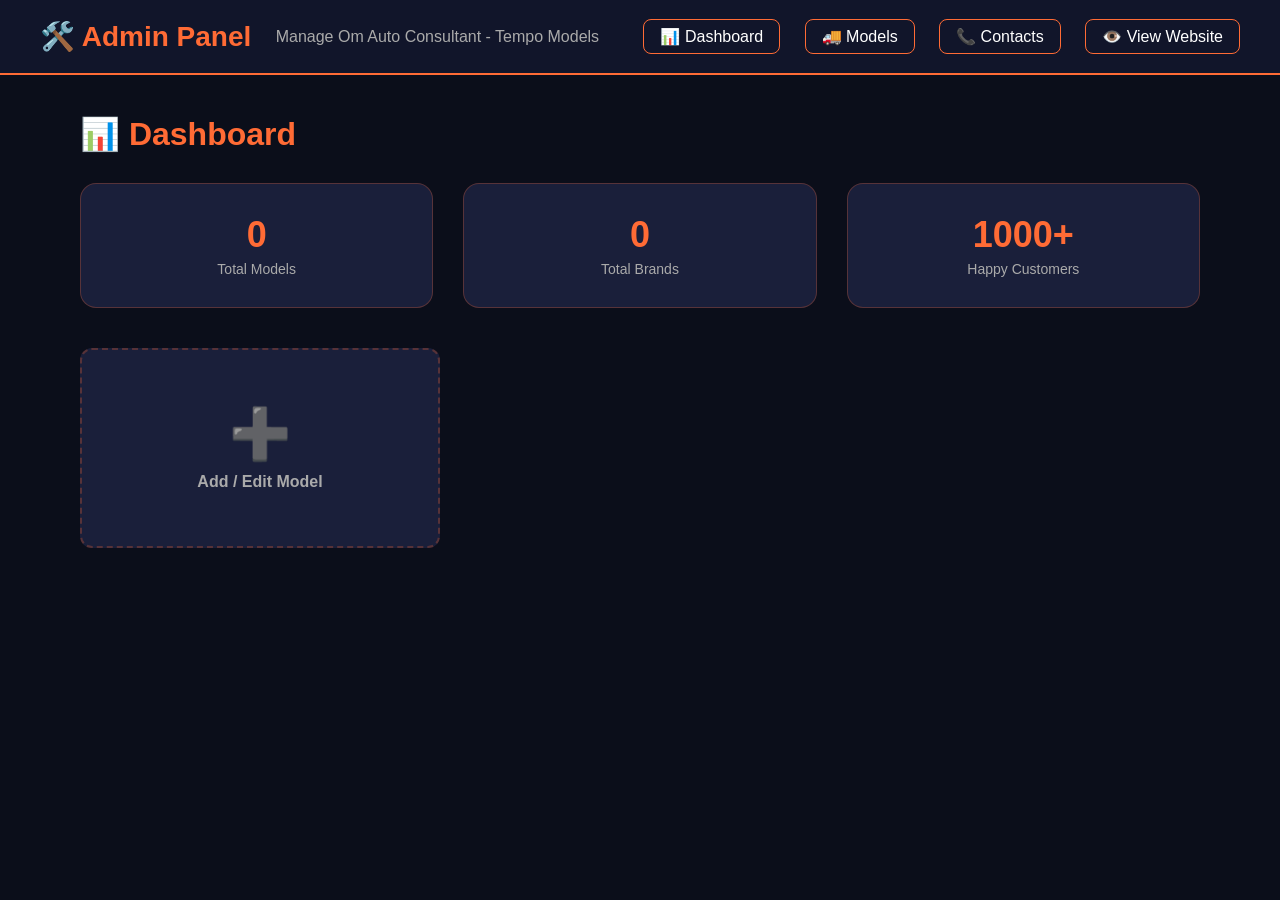
==== admin/index.html @ 0e018c15 "Final update" ====
<!DOCTYPE html>
<html lang="en">
<head>
    <meta charset="UTF-8" />
    <meta name="viewport" content="width=device-width, initial-scale=1.0" />
    <title>Admin - Om Auto Consultant</title>
    <style>
        * { margin: 0; padding: 0; box-sizing: border-box; font-family: 'Segoe UI', sans-serif; }
        body { background: #0b0e1a; color: #fff; }

        header {
            background: #11152a;
            padding: 20px 40px;
            border-bottom: 2px solid #ff6b35;
            display: flex;
            justify-content: space-between;
            align-items: center;
            flex-wrap: wrap;
        }

        header h1 { color: #ff6b35; font-size: 28px; }
        header p { color: #aaa; }
        header nav a {
            color: #fff;
            text-decoration: none;
            margin-left: 20px;
            padding: 8px 16px;
            border: 1px solid #ff6b35;
            border-radius: 8px;
            transition: 0.3s;
        }
        header nav a:hover { background: #ff6b35; color: #fff; }

        #adminContent { padding: 40px; max-width: 1200px; margin: 0 auto; }
        #adminContent h2 { color: #ff6b35; font-size: 32px; margin-bottom: 30px; }

        .stats { display: flex; gap: 30px; flex-wrap: wrap; margin-bottom: 40px; }
        .stat-card { background: #1a1f3a; padding: 30px 40px; border-radius: 16px; border: 1px solid #ff6b3544; flex: 1; min-width: 150px; text-align: center; }
        .stat-card h3 { font-size: 36px; color: #ff6b35; }
        .stat-card p { color: #aaa; font-size: 14px; margin-top: 5px; }

        #servicesList { display: grid; grid-template-columns: repeat(auto-fill, minmax(280px, 1fr)); gap: 20px; }
        .service-card { background: #1a1f3a; padding: 20px; border-radius: 12px; border: 1px solid #ff6b3544; }
        .service-card .brand-badge { display: inline-block; background: rgba(255, 107, 53, 0.15); color: #ff6b35; padding: 2px 12px; border-radius: 12px; font-size: 12px; margin-bottom: 8px; }
        .service-card .service-image { width: 100%; height: 150px; border-radius: 8px; overflow: hidden; margin-bottom: 10px; background: #0b0e1a; }
        .service-card .service-image img { width: 100%; height: 100%; object-fit: cover; }
        .service-card h4 { color: #ff6b35; margin: 10px 0 5px; }
        .service-card .service-info { color: #aaa; font-size: 13px; }
        .service-card .service-info span { display: inline-block; margin-right: 15px; }
        .service-card .actions { margin-top: 15px; display: flex; gap: 10px; }
        .service-card .actions button { padding: 6px 16px; border: none; border-radius: 6px; cursor: pointer; }
        .service-card .actions .edit-btn { background: #ff6b35; color: #fff; }
        .service-card .actions .delete-btn { background: #b71c1c; color: #fff; }

        .add-card { background: #1a1f3a; padding: 30px 20px; border-radius: 12px; border: 2px dashed #ff6b3544; display: flex; flex-direction: column; align-items: center; justify-content: center; cursor: pointer; min-height: 200px; transition: 0.3s; }
        .add-card:hover { border-color: #ff6b35; background: #11152a; }
        .add-card .add-icon { font-size: 50px; }
        .add-card h4 { color: #aaa; margin-top: 10px; }

        .modal { display: none; position: fixed; top: 0; left: 0; width: 100%; height: 100%; background: rgba(0, 0, 0, 0.8); justify-content: center; align-items: center; z-index: 100; overflow-y: auto; padding: 20px; }
        .modal.active { display: flex; }

        .modal-content { background: #1a1f3a; padding: 30px; border-radius: 16px; max-width: 700px; width: 100%; max-height: 90vh; overflow-y: auto; }
        .modal-content h2 { color: #ff6b35; margin-bottom: 20px; }
        .modal-content label { display: block; color: #aaa; font-size: 14px; margin-top: 15px; margin-bottom: 5px; }

        .modal-content select, .modal-content input, .modal-content textarea { width: 100%; padding: 10px; margin: 5px 0; background: #11152a; border: 1px solid #ff6b3544; color: #fff; border-radius: 8px; font-size: 14px; }
        .modal-content select option { background: #1a1f3a; }

        .modal-content .photo-upload { border: 2px dashed #ff6b3544; border-radius: 12px; padding: 20px; text-align: center; margin: 10px 0; cursor: pointer; transition: 0.3s; }
        .modal-content .photo-upload:hover { border-color: #ff6b35; }
        .modal-content .photo-upload input[type="file"] { display: none; }

        .modal-content .photo-preview { display: flex; flex-wrap: wrap; gap: 10px; margin-top: 10px; }
        .modal-content .photo-preview .preview-item { width: 80px; height: 80px; border-radius: 8px; overflow: hidden; border: 1px solid #ff6b3544; position: relative; }
        .modal-content .photo-preview .preview-item img { width: 100%; height: 100%; object-fit: cover; }
        .modal-content .photo-preview .preview-item .remove-photo { position: absolute; top: -5px; right: -5px; background: #b71c1c; color: #fff; border: none; border-radius: 50%; width: 20px; height: 20px; font-size: 12px; cursor: pointer; }

        .modal-content .form-row { display: grid; grid-template-columns: 1fr 1fr; gap: 15px; }
        .modal-content .btn-row { display: flex; gap: 10px; margin-top: 20px; }
        .modal-content .btn-row button { padding: 10px 30px; border: none; border-radius: 8px; cursor: pointer; font-size: 14px; font-weight: 600; }
        .modal-content .btn-row .save-btn { background: #ff6b35; color: #fff; }
        .modal-content .btn-row .save-btn:hover { background: #e55a2b; }
        .modal-content .btn-row .cancel-btn { background: #555; color: #fff; }
        .modal-content .btn-row .cancel-btn:hover { background: #444; }

        @media (max-width: 768px) {
            header { flex-direction: column; text-align: center; }
            header nav a { margin: 5px; display: inline-block; }
            #adminContent { padding: 20px; }
            .stats { flex-direction: column; }
            .modal-content { padding: 20px; }
            .modal-content .form-row { grid-template-columns: 1fr; }
            #servicesList { grid-template-columns: 1fr; }
        }
    </style>
</head>
<body>

    <header>
        <h1>🛠️ Admin Panel</h1>
        <p>Manage Om Auto Consultant - Tempo Models</p>
        <nav>
            <a href="#" onclick="loadDashboard()">📊 Dashboard</a>
            <a href="#" onclick="loadServices()">🚚 Models</a>
            <a href="#" onclick="loadContacts()">📞 Contacts</a>
            <a href="https://om-auto-consultant.vercel.app" target="_blank">👁️ View Website</a>
        </nav>
    </header>

    <section id="adminContent">
        <h2>📊 Dashboard</h2>
        <div class="stats">
            <div class="stat-card"><h3 id="totalServices">0</h3><p>Total Models</p></div>
            <div class="stat-card"><h3 id="totalBrands">0</h3><p>Total Brands</p></div>
            <div class="stat-card"><h3>1000+</h3><p>Happy Customers</p></div>
        </div>
        <div id="servicesList"></div>
    </section>

    <div class="modal" id="serviceModal">
        <div class="modal-content">
            <h2 id="modalTitle">➕ Add / Edit Model Details</h2>

            <label>📛 Select Model</label>
            <select id="modalModelSelect">
                <option value="1">Tata Intra</option>
                <option value="2">Tata Yodha</option>
                <option value="3">Tata 407</option>
                <option value="4">Mahindra Jito</option>
                <option value="5">Mahindra Supro</option>
                <option value="6">Mahindra Bolero</option>
                <option value="7">Mahindra Camper</option>
                <option value="8">Maruti Super Carry</option>
                <option value="9">Ashok Leyland Dost</option>
                <option value="10">Tata Ace</option>
            </select>

            <label>📸 Home Page Slide Image (Logo/Photo)</label>
            <div class="photo-upload" onclick="document.getElementById('homeImageInput').click()">
                <p>📤 Click to upload Home Slide Image</p>
                <input type="file" id="homeImageInput" accept="image/*" />
            </div>
            <div class="photo-preview" id="homeImagePreview"></div>

            <label>📛 Model Type</label>
            <input id="modalType" placeholder="e.g. Mini Truck, Pickup, Small Commercial" />

            <label>🏢 Company</label>
            <input id="modalCompany" placeholder="e.g. Tata Motors, Mahindra" />

            <label>👤 Owner</label>
            <input id="modalOwner" placeholder="e.g. Rameshbhai" />

            <label>🛣️ KM Driven</label>
            <input id="modalKm" placeholder="e.g. 12,000 KM" />

            <label>🛡️ Vimo (Insurance)</label>
            <input id="modalVimo" placeholder="e.g. 3 Years" />

            <label>💰 Price</label>
            <input id="modalPrice" placeholder="₹ 7.50 Lakh" />

            <label>📝 Description</label>
            <textarea id="modalDesc" rows="3" placeholder="Description..."></textarea>

            <label>📸 Main Detail Photo</label>
            <div class="photo-upload" onclick="document.getElementById('coverInput').click()">
                <p>📤 Click to upload Main Detail Photo</p>
                <input type="file" id="coverInput" accept="image/*" />
            </div>
            <div class="photo-preview" id="coverPreview"></div>

            <label>📸 More Photos (Gallery)</label>
            <div class="photo-upload" onclick="document.getElementById('galleryInput').click()">
                <p>📤 Click to upload More Photos (Select multiple)</p>
                <input type="file" id="galleryInput" accept="image/*" multiple />
            </div>
            <div class="photo-preview" id="galleryPreview"></div>

            <div class="btn-row">
                <button class="save-btn" onclick="saveService()">💾 Save</button>
                <button class="cancel-btn" onclick="closeModal()">Cancel</button>
            </div>
        </div>
    </div>

    <script>
        // ==========================================================
        // ✅ તમારી API Keys (આ જ રાખો)
        // ==========================================================
        const IMG_BB_API = "95e449c1f90b71827892ea64c20c0055";
        const JSON_BIN_ID = "6a720f91da38895dfeb922d8";
        const JSON_SECRET_KEY = "$2a$10$wKDKnY.CLF875VBBREUGmOysCWGdjkDgpb0Hx5RLv1xU12UwwGwx0";
        // ==========================================================

        let editingId = null;
        let tempHomeImage = null;
        let tempCover = null;
        let tempGallery = [];

        // ===== JSONBin પરથી ડેટા લાવો =====
        async function loadData() {
            try {
                const res = await fetch(`https://api.jsonbin.io/v3/b/${JSON_BIN_ID}`, {
                    headers: { 'X-Master-Key': JSON_SECRET_KEY }
                });
                const json = await res.json();
                return json.record || { models: [], contacts: {} };
            } catch (e) {
                console.error("Error loading data:", e);
                return { models: [], contacts: {} };
            }
        }

        // ===== JSONBin પર ડેટા સેવ કરો =====
        async function saveData(data) {
            try {
                await fetch(`https://api.jsonbin.io/v3/b/${JSON_BIN_ID}`, {
                    method: 'PUT',
                    headers: {
                        'Content-Type': 'application/json',
                        'X-Master-Key': JSON_SECRET_KEY
                    },
                    body: JSON.stringify(data)
                });
                console.log("Data saved to JSONBin!");
            } catch (e) {
                console.error("Error saving data:", e);
            }
        }

        // ===== ImgBB પર ફોટો અપલોડ કરો =====
        async function uploadToImgBB(file) {
            const formData = new FormData();
            formData.append('image', file);
            const res = await fetch(`https://api.imgbb.com/1/upload?key=${IMG_BB_API}`, {
                method: 'POST',
                body: formData
            });
            const json = await res.json();
            if (json.success) {
                return json.data.url;
            } else {
                alert('Image upload failed!');
                return null;
            }
        }

        async function loadDashboard() {
            const data = await loadData();
            document.getElementById('totalServices').textContent = data.models ? data.models.length : 0;
            loadServices();
        }

        async function loadServices() {
            const data = await loadData();
            const list = document.getElementById('servicesList');
            list.innerHTML = '';
            
            if(data.models && data.models.length > 0) {
                data.models.forEach(m => {
                    const div = document.createElement('div');
                    div.className = 'service-card';
                    div.innerHTML = `
                        <div class="brand-badge">${m.company || 'Model'}</div>
                        <div class="service-image"><img src="${m.cover || 'https://picsum.photos/seed/default/300/200'}" alt="${m.name}" /></div>
                        <h4>${m.name}</h4>
                        <div class="service-info"><span>💰 ${m.price || 'N/A'}</span><span>👤 ${m.owner || 'N/A'}</span></div>
                        <div class="actions">
                            <button class="edit-btn" onclick="editService(${m.id})">✏️ Edit</button>
                            <button class="delete-btn" onclick="deleteService(${m.id})">🗑️ Delete</button>
                        </div>
                    `;
                    list.appendChild(div);
                });
            }

            const addDiv = document.createElement('div');
            addDiv.className = 'add-card';
            addDiv.innerHTML = `<div class="add-icon">➕</div><h4>Add / Edit Model</h4>`;
            addDiv.onclick = showAddModal;
            list.appendChild(addDiv);
        }

        async function deleteService(id) {
            if (confirm('Are you sure you want to delete this model data?')) {
                const data = await loadData();
                if(data.models) {
                    data.models = data.models.filter(m => m.id !== id);
                    await saveData(data);
                    loadDashboard();
                    alert('✅ Model data deleted!');
                }
            }
        }

        function showAddModal() {
            editingId = null;
            tempHomeImage = null;
            tempCover = null;
            tempGallery = [];
            document.getElementById('modalTitle').textContent = '➕ Add Model Details';
            document.getElementById('modalModelSelect').value = '1';
            ['modalType', 'modalCompany', 'modalOwner', 'modalKm', 'modalVimo', 'modalPrice', 'modalDesc'].forEach(id => document.getElementById(id).value = '');
            document.getElementById('homeImagePreview').innerHTML = '';
            document.getElementById('coverPreview').innerHTML = '';
            document.getElementById('galleryPreview').innerHTML = '';
            document.getElementById('serviceModal').classList.add('active');
        }

        async function editService(id) {
            const data = await loadData();
            const m = data.models.find(x => x.id === id);
            if (!m) return;
            editingId = id;
            document.getElementById('modalTitle').textContent = '✏️ Edit Model Details';
            document.getElementById('modalModelSelect').value = id;
            document.getElementById('modalType').value = m.type || '';
            document.getElementById('modalCompany').value = m.company || '';
            document.getElementById('modalOwner').value = m.owner || '';
            document.getElementById('modalKm').value = m.km || '';
            document.getElementById('modalVimo').value = m.vimo || '';
            document.getElementById('modalPrice').value = m.price || '';
            document.getElementById('modalDesc').value = m.desc || '';
            
            if(m.homeImage) {
                document.getElementById('homeImagePreview').innerHTML = `<div class="preview-item"><img src="${m.homeImage}" /></div>`;
                tempHomeImage = m.homeImage;
            }
            if(m.cover) {
                document.getElementById('coverPreview').innerHTML = `<div class="preview-item"><img src="${m.cover}" /></div>`;
                tempCover = m.cover;
            }
            if(m.gallery && m.gallery.length > 0) {
                tempGallery = [...m.gallery];
                document.getElementById('galleryPreview').innerHTML = tempGallery.map(img => `
                    <div class="preview-item"><img src="${img}" /><button class="remove-photo" onclick="removeTempGallery('${img}')">✕</button></div>
                `).join('');
            }
            document.getElementById('serviceModal').classList.add('active');
        }

        function removeTempGallery(img) {
            tempGallery = tempGallery.filter(i => i !== img);
            document.getElementById('galleryPreview').innerHTML = tempGallery.map(img => `
                <div class="preview-item"><img src="${img}" /><button class="remove-photo" onclick="removeTempGallery('${img}')">✕</button></div>
            `).join('');
        }

        async function saveService() {
            const id = parseInt(document.getElementById('modalModelSelect').value);
            const type = document.getElementById('modalType').value.trim();
            const company = document.getElementById('modalCompany').value.trim();
            const owner = document.getElementById('modalOwner').value.trim();
            const km = document.getElementById('modalKm').value.trim();
            const vimo = document.getElementById('modalVimo').value.trim();
            const price = document.getElementById('modalPrice').value.trim() || '₹ 0.00';
            const desc = document.getElementById('modalDesc').value.trim() || 'Description...';

            // Upload Home Image if new
            const homeImgInput = document.getElementById('homeImageInput');
            if(homeImgInput.files && homeImgInput.files[0]) {
                tempHomeImage = await uploadToImgBB(homeImgInput.files[0]);
            }

            // Upload Cover Image if new
            const coverImgInput = document.getElementById('coverInput');
            if(coverImgInput.files && coverImgInput.files[0]) {
                tempCover = await uploadToImgBB(coverImgInput.files[0]);
            }

            // Upload Gallery Images if new
            const galleryImgInput = document.getElementById('galleryInput');
            if(galleryImgInput.files && galleryImgInput.files.length > 0) {
                for(let i=0; i<galleryImgInput.files.length; i++) {
                    const url = await uploadToImgBB(galleryImgInput.files[i]);
                    if(url) tempGallery.push(url);
                }
            }

            let data = await loadData();
            if(!data.models) data.models = [];

            // ✅ એરર ફિક્સ: જો મોડલ ન મળે તો તેને નવું બનાવો
            let modelIndex = data.models.findIndex(m => m.id === id);
            if(modelIndex === -1) {
                const newModel = {
                    id: id,
                    name: document.getElementById('modalModelSelect').options[document.getElementById('modalModelSelect').selectedIndex].text,
                    type: type,
                    company: company,
                    owner: owner,
                    km: km,
                    vimo: vimo,
                    price: price,
                    desc: desc,
                    homeImage: tempHomeImage || 'https://picsum.photos/seed/default_home/300/300',
                    cover: tempCover || 'https://picsum.photos/seed/default/400/300',
                    gallery: tempGallery.length > 0 ? tempGallery : ['https://picsum.photos/seed/default_gallery/300/300']
                };
                data.models.push(newModel);
                await saveData(data);
                closeModal();
                loadDashboard();
                alert('✅ New Model created and saved successfully to Cloud!');
                return;
            }

            // જો મોડલ મળી જાય, તો તેને અપડેટ કરો
            data.models[modelIndex] = {
                ...data.models[modelIndex],
                type: type,
                company: company,
                owner: owner,
                km: km,
                vimo: vimo,
                price: price,
                desc: desc,
                homeImage: tempHomeImage || data.models[modelIndex].homeImage || 'https://picsum.photos/seed/default_home/300/300',
                cover: tempCover || data.models[modelIndex].cover || 'https://picsum.photos/seed/default/400/300',
                gallery: tempGallery.length > 0 ? tempGallery : (data.models[modelIndex].gallery || ['https://picsum.photos/seed/default_gallery/300/300'])
            };

            await saveData(data);
            closeModal();
            loadDashboard();
            alert('✅ Model details saved successfully to Cloud!');
        }

        async function loadContacts() {
            const data = await loadData();
            const c = data.contacts || {};
            document.getElementById('adminContent').innerHTML = `
                <h2>📞 Contact Settings</h2>
                <div style="background:#1a1f3a;padding:30px;border-radius:16px;max-width:600px;">
                    <p><strong>📛 Name 1:</strong> <input id="editName1" value="${c.name1 || 'Rameshbhai'}" /></p>
                    <p><strong>📞 Phone 1:</strong> <input id="editPhone1" value="${c.phone1 || '9925380849'}" /></p>
                    <p><strong>📛 Name 2:</strong> <input id="editName2" value="${c.name2 || 'Jigneshbhai'}" /></p>
                    <p><strong>📞 Phone 2:</strong> <input id="editPhone2" value="${c.phone2 || '8469716611'}" /></p>
                    <p><strong>📛 Name 3:</strong> <input id="editName3" value="${c.name3 || 'Girishbhai'}" /></p>
                    <p><strong>📞 Phone 3:</strong> <input id="editPhone3" value="${c.phone3 || '9879065758'}" /></p>
                    <p><strong>📍 Location:</strong> <input id="editLocation" value="${c.location || '6V6X+98W, Shiv Darshan Society, Yoginagar Society, Podar, Surat, Gujarat 395013'}" /></p>
                    <button onclick="saveContacts()">💾 Save</button>
                    <button onclick="loadDashboard()">← Back</button>
                </div>
            `;
            document.querySelectorAll('#adminContent input').forEach(el => {
                el.style.width = '100%'; el.style.padding = '10px'; el.style.margin = '5px 0';
                el.style.background = '#11152a'; el.style.border = '1px solid #ff6b3544';
                el.style.color = '#fff'; el.style.borderRadius = '8px';
            });
        }

        async function saveContacts() {
            const data = await loadData();
            data.contacts = {
                name1: document.getElementById('editName1').value,
                phone1: document.getElementById('editPhone1').value,
                name2: document.getElementById('editName2').value,
                phone2: document.getElementById('editPhone2').value,
                name3: document.getElementById('editName3').value,
                phone3: document.getElementById('editPhone3').value,
                location: document.getElementById('editLocation').value
            };
            await saveData(data);
            alert('✅ Contacts saved!');
            loadDashboard();
        }

        function closeModal() {
            document.getElementById('serviceModal').classList.remove('active');
        }

        document.getElementById('serviceModal').addEventListener('click', function(e) {
            if (e.target === this) closeModal();
        });

        // ==========================================================
        // ✅ ફોટો પ્રીવ્યૂ (સિલેક્ટ કર્યા પછી તરત જ દેખાશે)
        // ==========================================================
        
        document.getElementById('homeImageInput').addEventListener('change', function(e) {
            const file = e.target.files[0];
            if (!file) return;
            const reader = new FileReader();
            reader.onload = ev => {
                tempHomeImage = ev.target.result;
                document.getElementById('homeImagePreview').innerHTML = `<div class="preview-item"><img src="${tempHomeImage}" /></div>`;
            };
            reader.readAsDataURL(file);
        });

        document.getElementById('coverInput').addEventListener('change', function(e) {
            const file = e.target.files[0];
            if (!file) return;
            const reader = new FileReader();
            reader.onload = ev => {
                tempCover = ev.target.result;
                document.getElementById('coverPreview').innerHTML = `<div class="preview-item"><img src="${tempCover}" /></div>`;
            };
            reader.readAsDataURL(file);
        });

        document.getElementById('galleryInput').addEventListener('change', function(e) {
            const files = e.target.files;
            for (let f of files) {
                const reader = new FileReader();
                reader.onload = ev => {
                    tempGallery.push(ev.target.result);
                    document.getElementById('galleryPreview').innerHTML += `
                        <div class="preview-item"><img src="${ev.target.result}" /><button class="remove-photo" onclick="removeTempGallery('${ev.target.result}')">✕</button></div>
                    `;
                };
                reader.readAsDataURL(f);
            }
        });

        loadDashboard();
    </script>
</body>
</html>
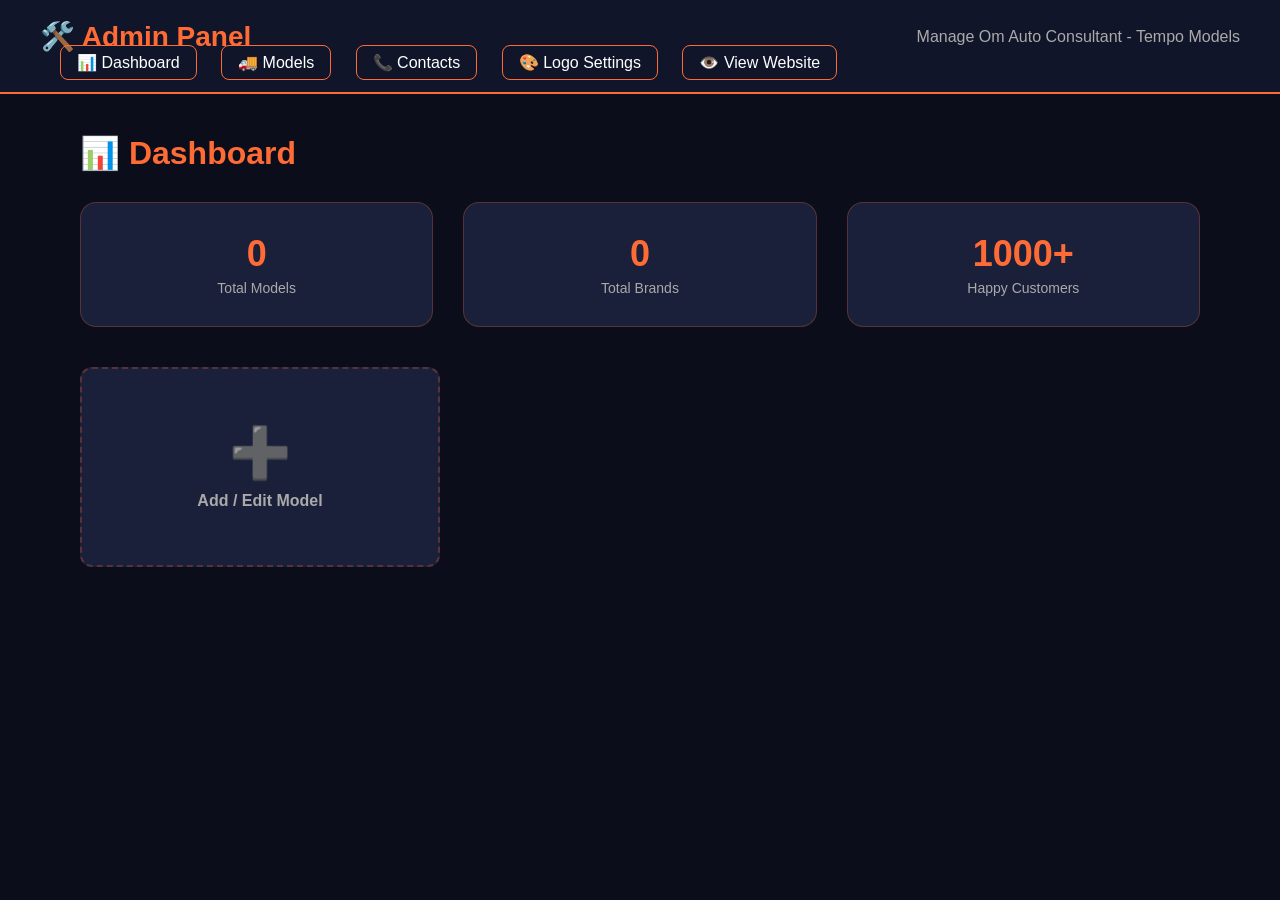
==== commit 7657e63d: "Final public update" ====
--- a/admin/index.html
+++ b/admin/index.html
@@ -101,23 +101,48 @@
         <h1>🛠️ Admin Panel</h1>
         <p>Manage Om Auto Consultant - Tempo Models</p>
         <nav>
-            <a href="#" onclick="loadDashboard()">📊 Dashboard</a>
-            <a href="#" onclick="loadServices()">🚚 Models</a>
-            <a href="#" onclick="loadContacts()">📞 Contacts</a>
+            <a href="#dashboard">📊 Dashboard</a>
+            <a href="#models">🚚 Models</a>
+            <a href="#contacts">📞 Contacts</a>
+            <a href="#logo">🎨 Logo Settings</a>
             <a href="https://om-auto-consultant.vercel.app" target="_blank">👁️ View Website</a>
         </nav>
     </header>
 
     <section id="adminContent">
-        <h2>📊 Dashboard</h2>
-        <div class="stats">
-            <div class="stat-card"><h3 id="totalServices">0</h3><p>Total Models</p></div>
-            <div class="stat-card"><h3 id="totalBrands">0</h3><p>Total Brands</p></div>
-            <div class="stat-card"><h3>1000+</h3><p>Happy Customers</p></div>
-        </div>
-        <div id="servicesList"></div>
+        
+        <!-- ==================== DASHBOARD SECTION ==================== -->
+        <section id="dashboard">
+            <h2>📊 Dashboard</h2>
+            <div class="stats">
+                <div class="stat-card"><h3 id="totalServices">0</h3><p>Total Models</p></div>
+                <div class="stat-card"><h3 id="totalBrands">0</h3><p>Total Brands</p></div>
+                <div class="stat-card"><h3>1000+</h3><p>Happy Customers</p></div>
+            </div>
+            <div id="servicesList"></div>
+        </section>
+
+        <!-- ==================== MODELS SECTION ==================== -->
+        <section id="models" style="display:none;">
+            <h2>🚚 Manage Models</h2>
+            <div id="modelsList"></div>
+        </section>
+
+        <!-- ==================== CONTACTS SECTION ==================== -->
+        <section id="contacts" style="display:none;">
+            <h2>📞 Contact Settings</h2>
+            <div id="contactsForm"></div>
+        </section>
+
+        <!-- ==================== LOGO SECTION ==================== -->
+        <section id="logo" style="display:none;">
+            <h2>🎨 Logo / Home Slide Settings</h2>
+            <div id="logoForm"></div>
+        </section>
+
     </section>
 
+    <!-- ==================== MODAL (Add/Edit Model) ==================== -->
     <div class="modal" id="serviceModal">
         <div class="modal-content">
             <h2 id="modalTitle">➕ Add / Edit Model Details</h2>
@@ -136,13 +161,6 @@
                 <option value="10">Tata Ace</option>
             </select>
 
-            <label>📸 Home Page Slide Image (Logo/Photo)</label>
-            <div class="photo-upload" onclick="document.getElementById('homeImageInput').click()">
-                <p>📤 Click to upload Home Slide Image</p>
-                <input type="file" id="homeImageInput" accept="image/*" />
-            </div>
-            <div class="photo-preview" id="homeImagePreview"></div>
-
             <label>📛 Model Type</label>
             <input id="modalType" placeholder="e.g. Mini Truck, Pickup, Small Commercial" />
 
@@ -187,33 +205,52 @@
 
     <script>
         // ==========================================================
-        // ✅ તમારી API Keys (આ જ રાખો)
+        // ✅ તમારા JSONBin Keys
         // ==========================================================
-        const IMG_BB_API = "95e449c1f90b71827892ea64c20c0055";
         const JSON_BIN_ID = "6a720f91da38895dfeb922d8";
         const JSON_SECRET_KEY = "$2a$10$wKDKnY.CLF875VBBREUGmOysCWGdjkDgpb0Hx5RLv1xU12UwwGwx0";
+        const IMG_BB_API = "95e449c1f90b71827892ea64c20c0055";
         // ==========================================================
 
         let editingId = null;
-        let tempHomeImage = null;
         let tempCover = null;
         let tempGallery = [];
 
-        // ===== JSONBin પરથી ડેટા લાવો =====
+        // ==================== NAVIGATION LOGIC ====================
+        function showSection(sectionId) {
+            document.querySelectorAll('#adminContent > section').forEach(el => {
+                el.style.display = 'none';
+            });
+            const target = document.getElementById(sectionId);
+            if(target) target.style.display = 'block';
+        }
+
+        document.querySelectorAll('header nav a[href^="#"]').forEach(link => {
+            link.addEventListener('click', function(e) {
+                e.preventDefault();
+                const targetId = this.getAttribute('href').substring(1);
+                showSection(targetId);
+                if(targetId === 'dashboard') loadDashboard();
+                else if(targetId === 'models') loadModels();
+                else if(targetId === 'contacts') loadContacts();
+                else if(targetId === 'logo') loadLogo();
+            });
+        });
+
+        // ==================== DATA FUNCTIONS ====================
         async function loadData() {
             try {
                 const res = await fetch(`https://api.jsonbin.io/v3/b/${JSON_BIN_ID}`, {
                     headers: { 'X-Master-Key': JSON_SECRET_KEY }
                 });
                 const json = await res.json();
-                return json.record || { models: [], contacts: {} };
+                return json.record || { models: [], contacts: {}, logo: {} };
             } catch (e) {
                 console.error("Error loading data:", e);
-                return { models: [], contacts: {} };
-            }
-        }
-
-        // ===== JSONBin પર ડેટા સેવ કરો =====
+                return { models: [], contacts: {}, logo: {} };
+            }
+        }
+
         async function saveData(data) {
             try {
                 await fetch(`https://api.jsonbin.io/v3/b/${JSON_BIN_ID}`, {
@@ -230,7 +267,6 @@
             }
         }
 
-        // ===== ImgBB પર ફોટો અપલોડ કરો =====
         async function uploadToImgBB(file) {
             const formData = new FormData();
             formData.append('image', file);
@@ -247,13 +283,15 @@
             }
         }
 
+        // ==================== DASHBOARD ====================
         async function loadDashboard() {
+            showSection('dashboard');
             const data = await loadData();
             document.getElementById('totalServices').textContent = data.models ? data.models.length : 0;
-            loadServices();
-        }
-
-        async function loadServices() {
+            loadServicesList();
+        }
+
+        async function loadServicesList() {
             const data = await loadData();
             const list = document.getElementById('servicesList');
             list.innerHTML = '';
@@ -295,15 +333,143 @@
             }
         }
 
+        // ==================== MODELS ====================
+        async function loadModels() {
+            showSection('models');
+            document.getElementById('modelsList').innerHTML = `
+                <p style="color:#aaa;">Here you can manage all models.</p>
+                <button onclick="showAddModal()" style="padding:10px 30px;background:#ff6b35;color:#fff;border:none;border-radius:8px;cursor:pointer;">➕ Add New Model</button>
+                <div id="modelsGrid" style="display:grid;grid-template-columns:repeat(auto-fill,minmax(250px,1fr));gap:20px;margin-top:20px;"></div>
+            `;
+            const data = await loadData();
+            const grid = document.getElementById('modelsGrid');
+            if(data.models && data.models.length > 0) {
+                grid.innerHTML = data.models.map(m => `
+                    <div style="background:#1a1f3a;padding:15px;border-radius:8px;border:1px solid #ff6b3544;">
+                        <img src="${m.cover || 'https://picsum.photos/seed/default/300/200'}" style="width:100%;height:120px;object-fit:cover;border-radius:6px;">
+                        <h4 style="color:#ff6b35;margin:10px 0 5px;">${m.name}</h4>
+                        <p style="color:#aaa;font-size:13px;">${m.company || ''} - ${m.price || ''}</p>
+                        <div style="margin-top:10px;display:flex;gap:10px;">
+                            <button onclick="editService(${m.id})" style="background:#ff6b35;color:#fff;border:none;padding:5px 15px;border-radius:6px;cursor:pointer;">Edit</button>
+                            <button onclick="deleteService(${m.id})" style="background:#b71c1c;color:#fff;border:none;padding:5px 15px;border-radius:6px;cursor:pointer;">Delete</button>
+                        </div>
+                    </div>
+                `).join('');
+            }
+        }
+
+        // ==================== CONTACTS ====================
+        async function loadContacts() {
+            showSection('contacts');
+            const data = await loadData();
+            const c = data.contacts || {};
+            document.getElementById('contactsForm').innerHTML = `
+                <div style="background:#1a1f3a;padding:30px;border-radius:16px;max-width:600px;">
+                    <p><strong>📛 Name 1:</strong> <input id="editName1" value="${c.name1 || 'Rameshbhai'}" /></p>
+                    <p><strong>📞 Phone 1:</strong> <input id="editPhone1" value="${c.phone1 || '9925380849'}" /></p>
+                    <p><strong>📛 Name 2:</strong> <input id="editName2" value="${c.name2 || 'Jigneshbhai'}" /></p>
+                    <p><strong>📞 Phone 2:</strong> <input id="editPhone2" value="${c.phone2 || '8469716611'}" /></p>
+                    <p><strong>📛 Name 3:</strong> <input id="editName3" value="${c.name3 || 'Girishbhai'}" /></p>
+                    <p><strong>📞 Phone 3:</strong> <input id="editPhone3" value="${c.phone3 || '9879065758'}" /></p>
+                    <p><strong>📍 Location:</strong> <input id="editLocation" value="${c.location || '6V6X+98W, Shiv Darshan Society, Yoginagar Society, Podar, Surat, Gujarat 395013'}" /></p>
+                    <button onclick="saveContacts()" style="padding:10px 30px;background:#ff6b35;color:#fff;border:none;border-radius:8px;cursor:pointer;">💾 Save</button>
+                    <button onclick="loadDashboard()" style="padding:10px 30px;background:#555;color:#fff;border:none;border-radius:8px;cursor:pointer;margin-top:10px;">← Back to Dashboard</button>
+                </div>
+            `;
+            document.querySelectorAll('#contactsForm input').forEach(el => {
+                el.style.width = '100%'; el.style.padding = '10px'; el.style.margin = '5px 0';
+                el.style.background = '#11152a'; el.style.border = '1px solid #ff6b3544';
+                el.style.color = '#fff'; el.style.borderRadius = '8px';
+            });
+        }
+
+        async function saveContacts() {
+            const data = await loadData();
+            data.contacts = {
+                name1: document.getElementById('editName1').value,
+                phone1: document.getElementById('editPhone1').value,
+                name2: document.getElementById('editName2').value,
+                phone2: document.getElementById('editPhone2').value,
+                name3: document.getElementById('editName3').value,
+                phone3: document.getElementById('editPhone3').value,
+                location: document.getElementById('editLocation').value
+            };
+            await saveData(data);
+            alert('✅ Contacts saved!');
+            loadDashboard();
+        }
+
+        // ==================== LOGO ====================
+        async function loadLogo() {
+            showSection('logo');
+            const data = await loadData();
+            const logo = data.logo || {};
+            document.getElementById('logoForm').innerHTML = `
+                <div style="background:#1a1f3a;padding:30px;border-radius:16px;max-width:600px;">
+                    <label><strong>📛 Select Model to Change Logo:</strong></label>
+                    <select id="logoModelSelect">
+                        <option value="1">Tata Intra</option>
+                        <option value="2">Tata Yodha</option>
+                        <option value="3">Tata 407</option>
+                        <option value="4">Mahindra Jito</option>
+                        <option value="5">Mahindra Supro</option>
+                        <option value="6">Mahindra Bolero</option>
+                        <option value="7">Mahindra Camper</option>
+                        <option value="8">Maruti Super Carry</option>
+                        <option value="9">Ashok Leyland Dost</option>
+                        <option value="10">Tata Ace</option>
+                    </select>
+                    <p style="margin-top:15px;"><strong>Current Logo:</strong></p>
+                    <div style="margin-bottom:15px;">
+                        <img id="currentLogoImg" src="${logo['1'] || 'https://picsum.photos/seed/default_home/300/300'}" style="max-width:200px;border-radius:8px;border:1px solid #ff6b3544;" />
+                    </div>
+                    <label><strong>Upload New Logo:</strong></label>
+                    <div class="photo-upload" onclick="document.getElementById('logoInput').click()">
+                        <p>📤 Click to upload New Logo</p>
+                        <input type="file" id="logoInput" accept="image/*" />
+                    </div>
+                    <div class="photo-preview" id="logoPreview"></div>
+                    <button onclick="saveLogo()" style="padding:10px 30px;background:#ff6b35;color:#fff;border:none;border-radius:8px;cursor:pointer;margin-top:10px;">💾 Save Logo</button>
+                    <button onclick="loadDashboard()" style="padding:10px 30px;background:#555;color:#fff;border:none;border-radius:8px;cursor:pointer;margin-top:10px;margin-left:10px;">← Back</button>
+                </div>
+            `;
+            document.getElementById('logoModelSelect')?.addEventListener('change', function(e) {
+                const id = this.value;
+                const data = JSON.parse(localStorage.getItem('omAutoData') || '{}');
+                const logo = data.logo || {};
+                const imgUrl = logo[id] || 'https://picsum.photos/seed/default_home/300/300';
+                document.getElementById('currentLogoImg').src = imgUrl;
+            });
+        }
+
+        async function saveLogo() {
+            const modelId = document.getElementById('logoModelSelect').value;
+            const fileInput = document.getElementById('logoInput');
+            let logoUrl = null;
+            if(fileInput.files && fileInput.files[0]) {
+                const url = await uploadToImgBB(fileInput.files[0]);
+                if(url) logoUrl = url;
+            }
+            if(!logoUrl) {
+                alert('Please select an image first!');
+                return;
+            }
+            let data = await loadData();
+            if(!data.logo) data.logo = {};
+            data.logo[modelId] = logoUrl;
+            await saveData(data);
+            alert('✅ Logo saved successfully!');
+            loadDashboard();
+        }
+
+        // ==================== MODAL FUNCTIONS ====================
         function showAddModal() {
             editingId = null;
-            tempHomeImage = null;
             tempCover = null;
             tempGallery = [];
             document.getElementById('modalTitle').textContent = '➕ Add Model Details';
             document.getElementById('modalModelSelect').value = '1';
             ['modalType', 'modalCompany', 'modalOwner', 'modalKm', 'modalVimo', 'modalPrice', 'modalDesc'].forEach(id => document.getElementById(id).value = '');
-            document.getElementById('homeImagePreview').innerHTML = '';
             document.getElementById('coverPreview').innerHTML = '';
             document.getElementById('galleryPreview').innerHTML = '';
             document.getElementById('serviceModal').classList.add('active');
@@ -323,11 +489,6 @@
             document.getElementById('modalVimo').value = m.vimo || '';
             document.getElementById('modalPrice').value = m.price || '';
             document.getElementById('modalDesc').value = m.desc || '';
-            
-            if(m.homeImage) {
-                document.getElementById('homeImagePreview').innerHTML = `<div class="preview-item"><img src="${m.homeImage}" /></div>`;
-                tempHomeImage = m.homeImage;
-            }
             if(m.cover) {
                 document.getElementById('coverPreview').innerHTML = `<div class="preview-item"><img src="${m.cover}" /></div>`;
                 tempCover = m.cover;
@@ -358,19 +519,11 @@
             const price = document.getElementById('modalPrice').value.trim() || '₹ 0.00';
             const desc = document.getElementById('modalDesc').value.trim() || 'Description...';
 
-            // Upload Home Image if new
-            const homeImgInput = document.getElementById('homeImageInput');
-            if(homeImgInput.files && homeImgInput.files[0]) {
-                tempHomeImage = await uploadToImgBB(homeImgInput.files[0]);
-            }
-
-            // Upload Cover Image if new
             const coverImgInput = document.getElementById('coverInput');
             if(coverImgInput.files && coverImgInput.files[0]) {
                 tempCover = await uploadToImgBB(coverImgInput.files[0]);
             }
 
-            // Upload Gallery Images if new
             const galleryImgInput = document.getElementById('galleryInput');
             if(galleryImgInput.files && galleryImgInput.files.length > 0) {
                 for(let i=0; i<galleryImgInput.files.length; i++) {
@@ -382,7 +535,6 @@
             let data = await loadData();
             if(!data.models) data.models = [];
 
-            // ✅ એરર ફિક્સ: જો મોડલ ન મળે તો તેને નવું બનાવો
             let modelIndex = data.models.findIndex(m => m.id === id);
             if(modelIndex === -1) {
                 const newModel = {
@@ -395,7 +547,6 @@
                     vimo: vimo,
                     price: price,
                     desc: desc,
-                    homeImage: tempHomeImage || 'https://picsum.photos/seed/default_home/300/300',
                     cover: tempCover || 'https://picsum.photos/seed/default/400/300',
                     gallery: tempGallery.length > 0 ? tempGallery : ['https://picsum.photos/seed/default_gallery/300/300']
                 };
@@ -407,7 +558,6 @@
                 return;
             }
 
-            // જો મોડલ મળી જાય, તો તેને અપડેટ કરો
             data.models[modelIndex] = {
                 ...data.models[modelIndex],
                 type: type,
@@ -417,7 +567,6 @@
                 vimo: vimo,
                 price: price,
                 desc: desc,
-                homeImage: tempHomeImage || data.models[modelIndex].homeImage || 'https://picsum.photos/seed/default_home/300/300',
                 cover: tempCover || data.models[modelIndex].cover || 'https://picsum.photos/seed/default/400/300',
                 gallery: tempGallery.length > 0 ? tempGallery : (data.models[modelIndex].gallery || ['https://picsum.photos/seed/default_gallery/300/300'])
             };
@@ -428,67 +577,12 @@
             alert('✅ Model details saved successfully to Cloud!');
         }
 
-        async function loadContacts() {
-            const data = await loadData();
-            const c = data.contacts || {};
-            document.getElementById('adminContent').innerHTML = `
-                <h2>📞 Contact Settings</h2>
-                <div style="background:#1a1f3a;padding:30px;border-radius:16px;max-width:600px;">
-                    <p><strong>📛 Name 1:</strong> <input id="editName1" value="${c.name1 || 'Rameshbhai'}" /></p>
-                    <p><strong>📞 Phone 1:</strong> <input id="editPhone1" value="${c.phone1 || '9925380849'}" /></p>
-                    <p><strong>📛 Name 2:</strong> <input id="editName2" value="${c.name2 || 'Jigneshbhai'}" /></p>
-                    <p><strong>📞 Phone 2:</strong> <input id="editPhone2" value="${c.phone2 || '8469716611'}" /></p>
-                    <p><strong>📛 Name 3:</strong> <input id="editName3" value="${c.name3 || 'Girishbhai'}" /></p>
-                    <p><strong>📞 Phone 3:</strong> <input id="editPhone3" value="${c.phone3 || '9879065758'}" /></p>
-                    <p><strong>📍 Location:</strong> <input id="editLocation" value="${c.location || '6V6X+98W, Shiv Darshan Society, Yoginagar Society, Podar, Surat, Gujarat 395013'}" /></p>
-                    <button onclick="saveContacts()">💾 Save</button>
-                    <button onclick="loadDashboard()">← Back</button>
-                </div>
-            `;
-            document.querySelectorAll('#adminContent input').forEach(el => {
-                el.style.width = '100%'; el.style.padding = '10px'; el.style.margin = '5px 0';
-                el.style.background = '#11152a'; el.style.border = '1px solid #ff6b3544';
-                el.style.color = '#fff'; el.style.borderRadius = '8px';
-            });
-        }
-
-        async function saveContacts() {
-            const data = await loadData();
-            data.contacts = {
-                name1: document.getElementById('editName1').value,
-                phone1: document.getElementById('editPhone1').value,
-                name2: document.getElementById('editName2').value,
-                phone2: document.getElementById('editPhone2').value,
-                name3: document.getElementById('editName3').value,
-                phone3: document.getElementById('editPhone3').value,
-                location: document.getElementById('editLocation').value
-            };
-            await saveData(data);
-            alert('✅ Contacts saved!');
-            loadDashboard();
-        }
-
         function closeModal() {
             document.getElementById('serviceModal').classList.remove('active');
         }
 
         document.getElementById('serviceModal').addEventListener('click', function(e) {
             if (e.target === this) closeModal();
-        });
-
-        // ==========================================================
-        // ✅ ફોટો પ્રીવ્યૂ (સિલેક્ટ કર્યા પછી તરત જ દેખાશે)
-        // ==========================================================
-        
-        document.getElementById('homeImageInput').addEventListener('change', function(e) {
-            const file = e.target.files[0];
-            if (!file) return;
-            const reader = new FileReader();
-            reader.onload = ev => {
-                tempHomeImage = ev.target.result;
-                document.getElementById('homeImagePreview').innerHTML = `<div class="preview-item"><img src="${tempHomeImage}" /></div>`;
-            };
-            reader.readAsDataURL(file);
         });
 
         document.getElementById('coverInput').addEventListener('change', function(e) {
